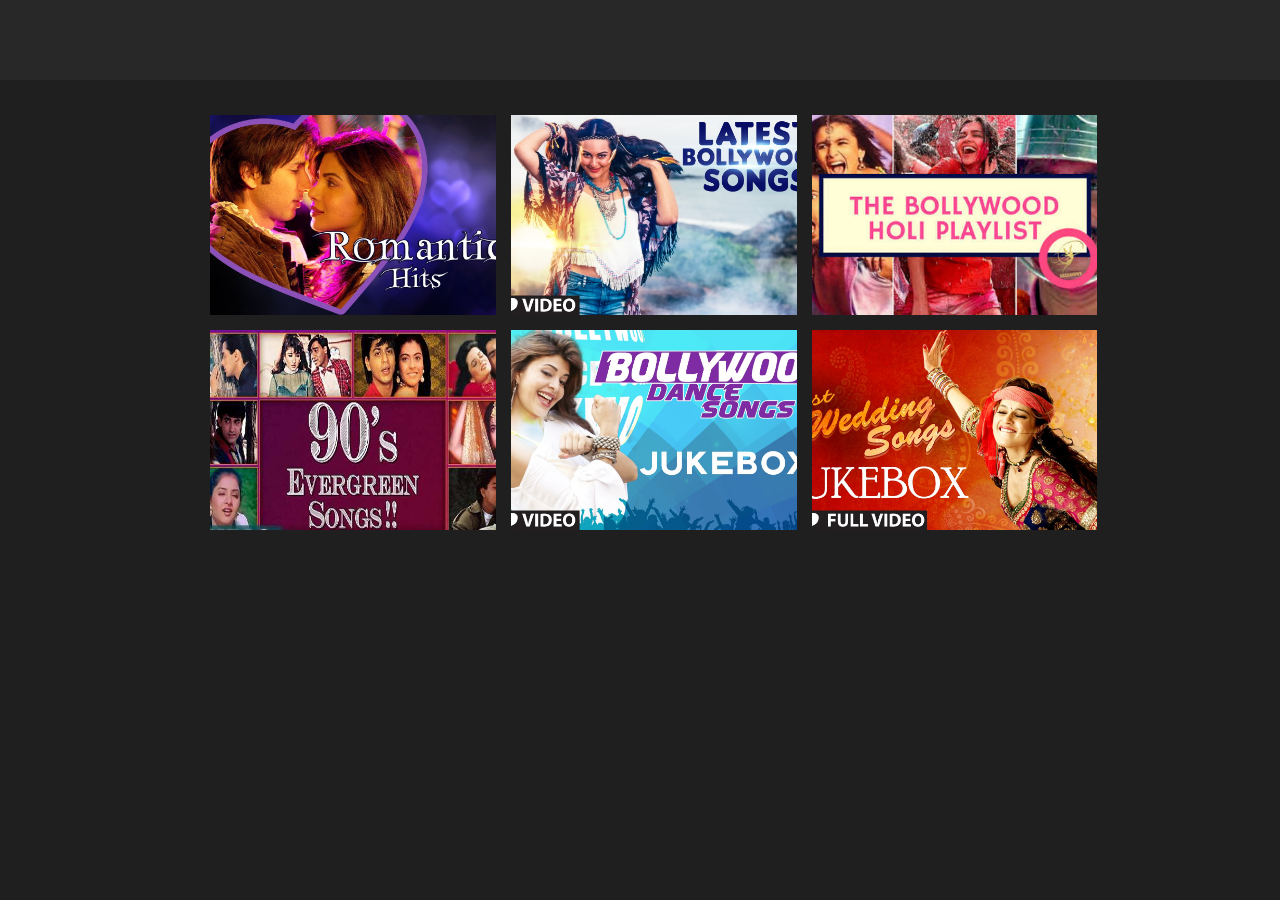
==== index.html @ a3e70190 "project completed" ====
<!DOCTYPE html>
<html lang="en">

<head>
    <meta charset="UTF-8">
    <title> Song App</title>
    <link rel="stylesheet" type="text/css" href="font-awesome.css">
    <link href="css/bootstrap.min.css" rel="stylesheet">
    <link rel="stylesheet" type="text/css" href="https://cdn.datatables.net/1.10.15/css/jquery.dataTables.min.css">
<link rel="stylesheet" type="text/css" href="application.css">
    <link rel="stylesheet" type="text/css" href="main.css">
</head>

<body>
    <div class="wrapper">
        <section class="welcome-screen hidden">
          <div id="wel-layout">
            <h1> Welcome to Songify </h1>
            <h3> Enter name to access your account </h3>
            <div class="input-wrapper">
                <input type="text" placeholder="Name" id="name-input">
                <button> Go </button>
            </div>
          </div>
        </section>
        <div class="main">
            <header>
                <div class="right floated user-name"> </div>
            </header>

            <section class="content hidden">
              <audio src="songs/p1_song1.mp3"></audio>
              <table id="songs">
    <thead class="list-headers">
            <tr><td> Title </td>
            <td> Artist </td>
            <td> Album </td>
            <td> Duration </td>
        </tr></thead>
        <!-- <div class="song-list"> -->
            <tbody><tr class="song" id="song1">
                <td class="song-name"></td>
                <td class="song-artist"></td>
                <td class="song-album"></td>
                <td class="song-length"></td>
            </tr>
            <tr class="song" id="song2">
                <td class="song-name"></td>
                <td class="song-artist"></td>
                <td class="song-album"></td>
                <td class="song-length"></td>
            </tr>
            <tr class="song" id="song3">
                <td class="song-name"></td>
                <td class="song-artist"></td>
                <td class="song-album"></td>
                <td class="song-length"></td>
            </tr>
            <tr class="song" id="song4">
                <td class="song-name"></td>
                <td class="song-artist"></td>
                <td class="song-album"></td>
                <td class="song-length"></td>
            </tr>
        <!-- </div> -->
    </tbody></table>


        <div class="current-song-wrapper">
        <img src="" class="current-song-image">
        <div>
        <p class="current-song-name"></p>
        <p class="current-song-album"></p>
       	</div>
        </div>

            </section>
            <section>
              <div id="playlist-wrapper" class="col-md-11">
                	<div class="col-lg-3 playlist" id="plist1">
                		<img src="img/play1.png" class="p1 hidden">
                	</div>
                	<div class="col-lg-3  playlist" id="plist2">
                		<img src="img/play1.png" class="p1 hidden">
                	</div>
                	<div class=" col-lg-3 playlist" id="plist3">
                		<img src="img/play1.png" class="p1 hidden">
                	</div>
                	<div class=" col-lg-3 playlist" id="plist4">
                		<img src="img/play1.png" class="p1 hidden">
                	</div>
                	<div class=" col-lg-3 playlist" id="plist5">
                		<img src="img/play1.png" class="p1 hidden">
                	</div>
                	<div class=" col-lg-3 playlist" id="plist6">
                		<img src="img/play1.png" class="p1 hidden">
	                 </div>
                </div>

            </section>
            <div class="contain hidden">
            </div>
            <footer class="hidden">
                <div class="controls">


                      <div class="player-buttons">
                        <i class="fa fa-random clickable disabled" aria-hidden="true"></i>
                        <i class="fa fa-step-backward clickable" aria-hidden="true"></i>
                        <i class="fa fa-play clickable play-icon" aria-hidden="true"></i>
                        <i class="fa fa-step-forward clickable" aria-hidden="true"></i>
                        <i class="fa fa-repeat disabled clickable" aria-hidden="true"></i>
                        <i class="fa fa-bar-chart disabled clickable" id="visual-icon" aria-hidden="true"></i>
                      </div>
                    <div class="progress-wrapper">
                        <span class="time-elapsed"> </span>
                        <div class="player-progress">
                            <div class="progress-filled"> </div>
                        </div>
                        <span class="song-duration"></span>
                    </div>
                </div>
            </footer>
        </div>
    </div>
    <script src="jquery.js">
    </script>
    <script src="https://cdn.datatables.net/1.10.15/js/jquery.dataTables.min.js">
   </script>
    <script src="https://cdnjs.cloudflare.com/ajax/libs/d3/3.5.6/d3.min.js" charset="utf-8"></script>
    <script src="app.js"></script>

   <script src="main.js">
  </script>
</body>

</html>
---- application.css ----
svg{

position: absolute;
top: 0px;
display: none;

}
---- main.css ----
*,
*:after,
*:before {
    box-sizing: border-box;
}

html,
body {
    height: 100%;
    width: 100%;
    border: 0;
    margin: 0;
    font-size: 16px;
}

h1 {
    border: 0;
    margin: 0;
}

.wrapper {
    height: 100%;
    width: 100%;
    background-color: #BBB;
}

.welcome-screen {
    background: url("img/b1.jpg");
    background-size: cover;
    background-position: center;
    background-repeat: no-repeat;
    height: 100%;
    width: 100%;
    display: flex;
    flex-direction: column;
    justify-content: center;
    align-items: center;
}

#wel-layout{
  background-color:rgba(198, 232, 155,.7); padding: 40px 100px 40px 100px; margin-right:250px;
  border-radius: 18px;
}
.main {
    width: 100%;
    height: 100%;
    display: flex;
    flex-direction: column;
    color: white;
    background-color: #1f1f1f;
}

.main header {
    height: 80px;
    background-color: #282828;
    padding: 1rem;
    color: #FFF;
}

.main .content {
    flex:1;
    background-color: #1f1f1f;
}

.main footer {
    height: 80px;
    background-color: #282828;
    padding-top: 1rem;
}

.player-buttons {
    display:flex;
    font-size: 1.5rem;
    justify-content: center;
    align-items: center;
}

.hidden {
    display: none;
}

.right.floated {
    float: right;
}

.clickable {
    cursor: pointer;
}

.error {
    border: 2px solid red;
}

.progress-wrapper {
    margin-top: 0.3rem;
    display: flex;
    justify-content: center;
    align-items: center;
}

.progress-wrapper span {
    color: #959595;
}

.player-progress {
    height: 8px;
    width: 700px;
    background-color: #3d3d3d;
    border-radius: 4px;
    margin-right: 6px;
    margin-left: 6px;
}

.progress-filled {
    background-color: #959595;
    height: 8px;
    border-radius: 4px;
    width: 0;

}

.main .content {
    width: 800px;
    margin: 2rem auto;
}

.list-headers {
    padding-bottom: 0.5rem;
    border-bottom: 1px solid rgba(255,255,255,0.5);
}

.list-headers > div {
    width: 150px;
    display: inline-block;
}

.list-headers > div:first-child {
    width: 330px;
}

.list-headers > div:last-child {
    text-align: right;
}

.song-list .song {
    padding-top: 0.5rem;
    padding-bottom: 0.5rem;
    border-bottom: 1px solid rgba(255,255,255,0.5);
    min-height: 30px;
    cursor: pointer;
}

.song > span {
    display: inline-block;
    width: 150px;
    overflow: hidden;
    height: 1rem;
}
.song > span:first-child {
    width: 330px;
}

.song .song-duration {
    text-align: right;
}

.song-list .song:hover {
    background-color: #282828;
}


.song-length {
    text-align: right;
}

#visual{
    position: relative;
    height: 600px;
    width: 800px;
    }
.content {
    position: relative;
}
.current-song-wrapper {
    position: absolute;
    bottom: 0;
    display: flex;
}

.current-song-image {
    height: 100px;
    width: 100px;
    margin-right: 1rem;
}

.current-song-name {
    font-size: 1.4rem;
    margin-top: 4px;
    margin-bottom: 0;
}

.current-song-album {
    margin-top: 0.4rem;
}
table.dataTable tbody tr {
    background-color: initial;
}
#songs_info {
    display: none;
}

#songs_filter {
    color: transparent;
}
#songs_filter input {
    width: 400px;
    margin-bottom: 1rem;
    font-size: 16px;
}
.player-buttons .fa {
    margin-right: 2rem;
}

.fa.disabled {
    color: gray;
}

svg{
position: absolute;
top: 249px;
left: 100px;
display: none;
}
.contain{

height: 499px;
width: 100%;
display: none;



}






#playlist-wrapper{
  margin-left: 180px;
  margin-top: 20px;
  }
.playlist{
text-align:center;
height: 200px;
display:block;
margin-left:  15px;
margin-top: 15px;
}
#plist1{
background: url("img/p1.jpg");
background-size:cover;
background-position:center;


}
#plist2{
background: url("img/p2.jpg");
background-size:cover;
background-position:center;


}
#plist3{
background: url("img/p3.jpg");
background-size:cover;
background-position:center;
}
#plist4{
background: url("img/p4.jpg");
background-size:cover;
background-position:center;
}
#plist5{
background: url("img/p5.jpg");
background-size:cover;
background-position:center;
}
#plist6{
background: url("img/p6.jpg");
background-size:cover;
background-position:center;
}
.hidden{
display: none;
}
.p1{
margin-top:50px;
height: 100px;
width: 100px;
opacity: 0.7;
}
.p1:hover{
  opacity: 1;
}
.playlist:hover{
  opacity: 0.4;
}
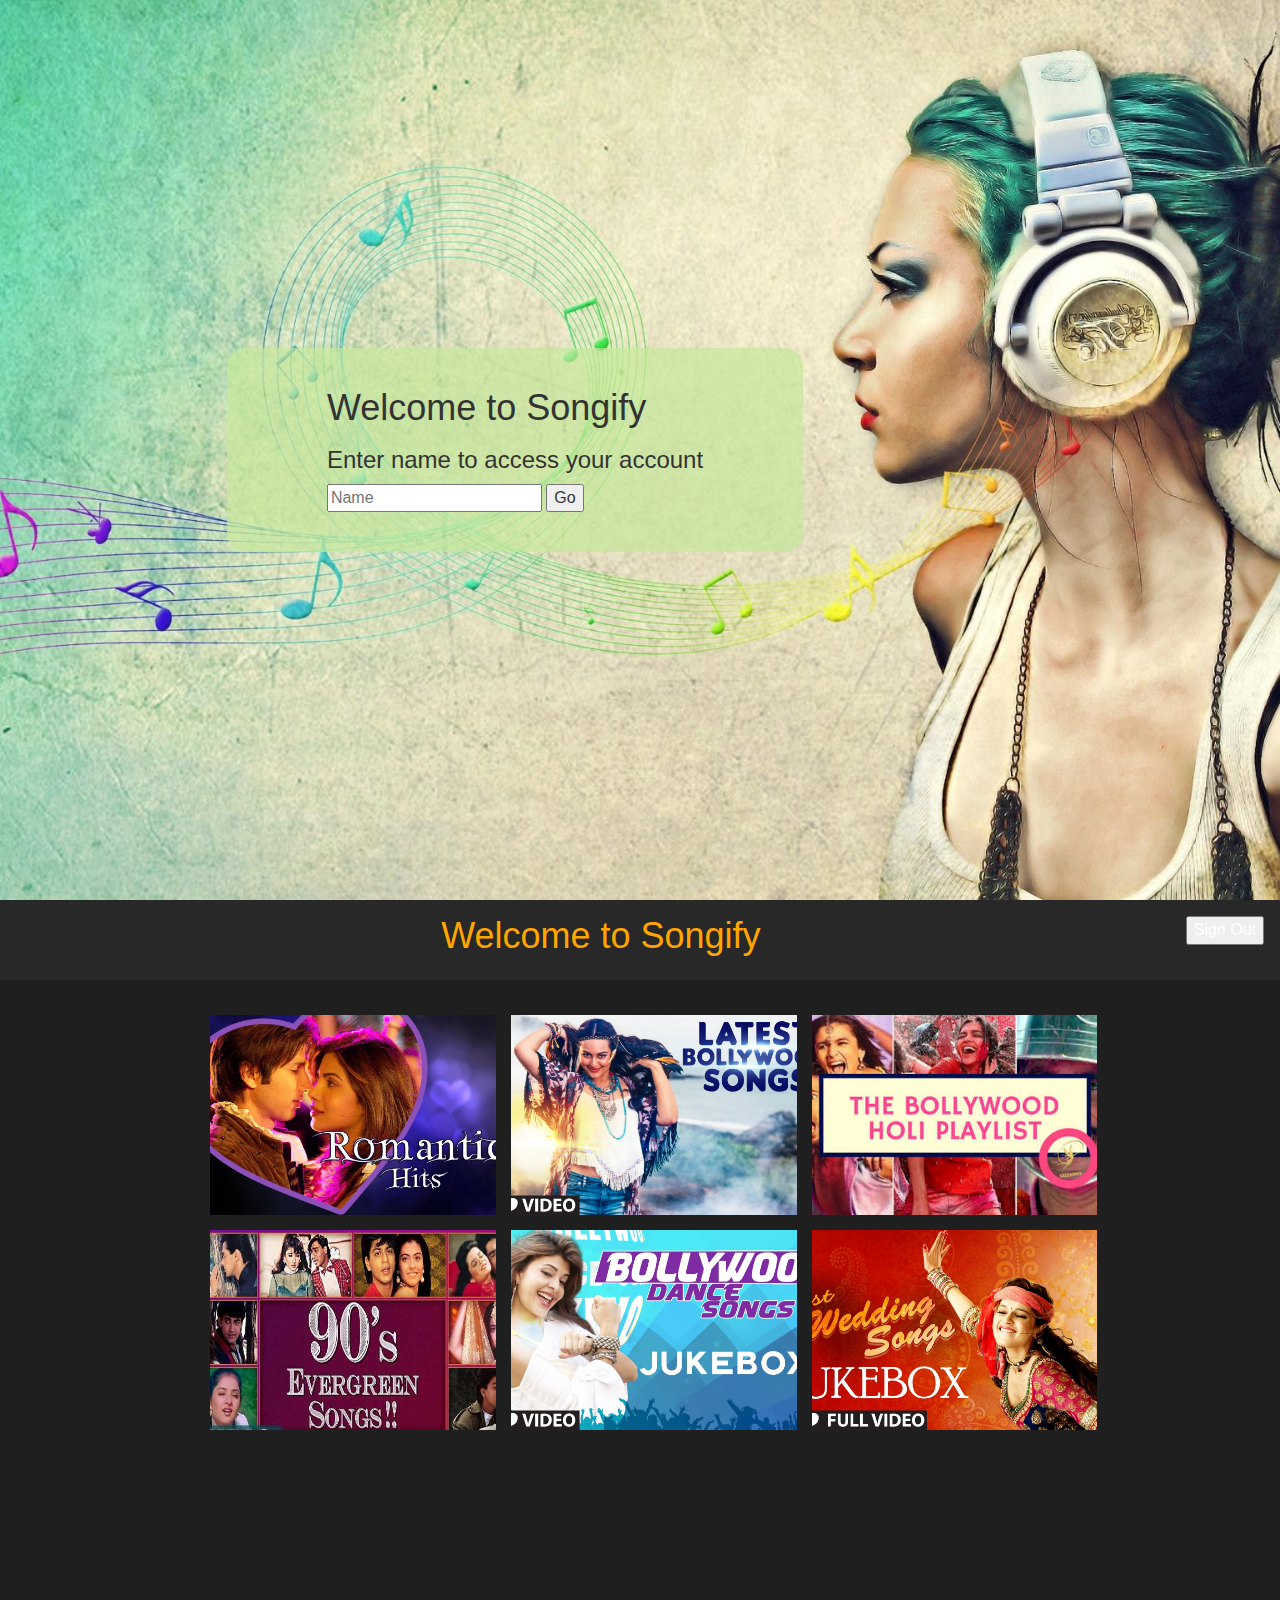
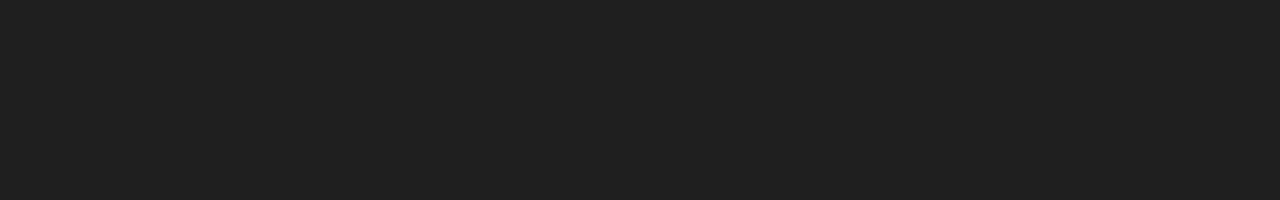
==== commit c60ef8ba: "Add files via upload" ====
--- a/index.html
+++ b/index.html
@@ -13,7 +13,7 @@
 
 <body>
     <div class="wrapper">
-        <section class="welcome-screen hidden">
+        <section class="welcome-screen">
           <div id="wel-layout">
             <h1> Welcome to Songify </h1>
             <h3> Enter name to access your account </h3>
@@ -25,19 +25,22 @@
         </section>
         <div class="main">
             <header>
-                <div class="right floated user-name"> </div>
+              <div class="left floated"><img src="img/back.png" id="back-icon" class="hidden"></div>
+              <button class="right floated" id="signOut">Sign Out</button>
+                <div class="right floated user-name"></div>
+                <h1 style="text-align:center; color:Orange; font-family: Helvetica; ">Welcome to Songify</h1>
+
             </header>
 
             <section class="content hidden">
               <audio src="songs/p1_song1.mp3"></audio>
-              <table id="songs">
-    <thead class="list-headers">
+          <table id="songs">
+            <thead class="list-headers">
             <tr><td> Title </td>
             <td> Artist </td>
             <td> Album </td>
             <td> Duration </td>
         </tr></thead>
-        <!-- <div class="song-list"> -->
             <tbody><tr class="song" id="song1">
                 <td class="song-name"></td>
                 <td class="song-artist"></td>
@@ -62,7 +65,6 @@
                 <td class="song-album"></td>
                 <td class="song-length"></td>
             </tr>
-        <!-- </div> -->
     </tbody></table>
 
 
@@ -105,11 +107,7 @@
 
 
                       <div class="player-buttons">
-                        <i class="fa fa-random clickable disabled" aria-hidden="true"></i>
-                        <i class="fa fa-step-backward clickable" aria-hidden="true"></i>
                         <i class="fa fa-play clickable play-icon" aria-hidden="true"></i>
-                        <i class="fa fa-step-forward clickable" aria-hidden="true"></i>
-                        <i class="fa fa-repeat disabled clickable" aria-hidden="true"></i>
                         <i class="fa fa-bar-chart disabled clickable" id="visual-icon" aria-hidden="true"></i>
                       </div>
                     <div class="progress-wrapper">
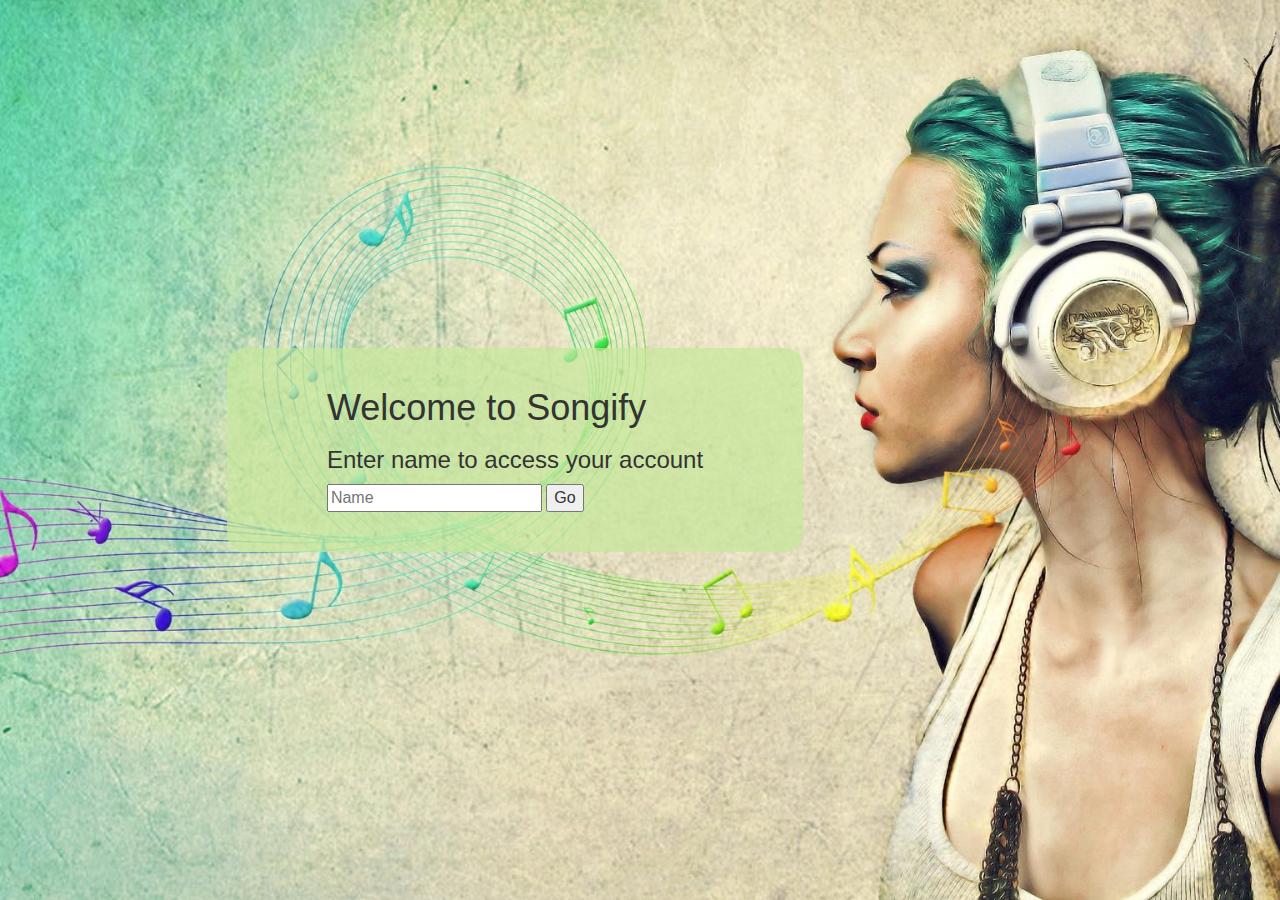
==== commit 0b34c337: "Add files via upload" ====
--- a/index.html
+++ b/index.html
@@ -23,7 +23,7 @@
             </div>
           </div>
         </section>
-        <div class="main">
+        <div class="main hidden">
             <header>
               <div class="left floated"><img src="img/back.png" id="back-icon" class="hidden"></div>
               <button class="right floated" id="signOut">Sign Out</button>
@@ -34,7 +34,7 @@
 
             <section class="content hidden">
               <audio src="songs/p1_song1.mp3"></audio>
-          <table id="songs">
+          <table id="songs" >
             <thead class="list-headers">
             <tr><td> Title </td>
             <td> Artist </td>
@@ -68,7 +68,7 @@
     </tbody></table>
 
 
-        <div class="current-song-wrapper">
+        <div class="current-song-wrapper hidden">
         <img src="" class="current-song-image">
         <div>
         <p class="current-song-name"></p>
--- a/main.css
+++ b/main.css
@@ -68,6 +68,10 @@
     padding-top: 1rem;
 }
 
+footer{
+  bottom:0px;
+  width:100%;
+}
 .player-buttons {
     display:flex;
     font-size: 1.5rem;
@@ -82,7 +86,10 @@
 .right.floated {
     float: right;
 }
-
+.left.floated{
+  float:left;
+  display:inline;
+}
 .clickable {
     cursor: pointer;
 }
@@ -96,8 +103,8 @@
     display: flex;
     justify-content: center;
     align-items: center;
-}
-
+
+  }
 .progress-wrapper span {
     color: #959595;
 }
@@ -185,6 +192,7 @@
     position: absolute;
     bottom: 0;
     display: flex;
+    left: 50px;
 }
 
 .current-song-image {
@@ -216,6 +224,7 @@
     width: 400px;
     margin-bottom: 1rem;
     font-size: 16px;
+    color:black;
 }
 .player-buttons .fa {
     margin-right: 2rem;
@@ -251,6 +260,8 @@
   margin-top: 20px;
   }
 .playlist{
+  border: 2px solid white;
+  border-radius: 12px;
 text-align:center;
 height: 200px;
 display:block;
@@ -306,3 +317,23 @@
 .playlist:hover{
   opacity: 0.4;
 }
+#back-icon{
+  height: 40px;
+  width: 60px;
+}
+
+#signOut{
+  background-color: red;
+  color:white;
+  font-family: courier;
+  margin: 0px 15px 0px 15px;
+}
+.user-name{
+  font-size: 23px;
+  font-family: courier;
+}
+
+
+#songs{
+  background-color: rgb(33,36,46);
+}
